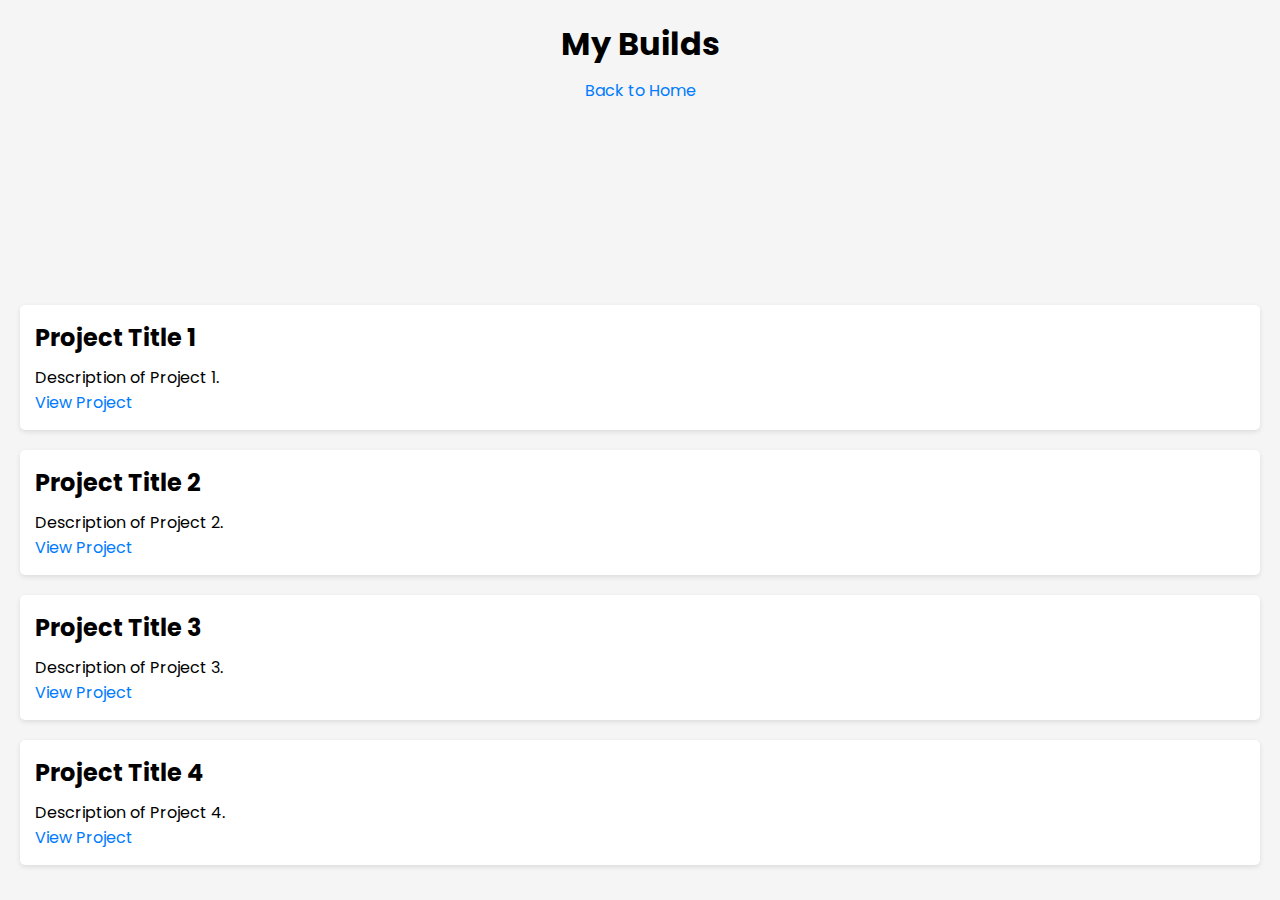
==== projects.html @ ed0cf13f "Create projects.html" ====
<!DOCTYPE html>
<html lang="en">
<head>
    <meta charset="UTF-8">
    <meta name="viewport" content="width=device-width, initial-scale=1.0">
    <title>My Builds | 𝐒𝐀𝐃𝐈𝐐</title>
    <link rel="stylesheet" href="src/style.css">
    <link rel="icon" href="https://img.freepik.com/premium-vector/sadek-arabic-golden-calligraphy-arabic-language-alphabet-dark-background_576092-929.jpg?w=740" type="image/x-icon">
    <link rel='stylesheet' href="https://fonts.googleapis.com/css2?family=Poppins:wght@300;400;600&display=swap">
</head>
<body>
    <div class="header">
        <h1>My Builds</h1>
        <a href="index.html" class="back-link">Back to Home</a>
    </div>
    
    <div class="projects-container">
        <div class="project">
            <h2>Project Title 1</h2>
            <p>Description of Project 1.</p>
            <a href="https://example.com/project1" target="_blank">View Project</a>
        </div>
        <div class="project">
            <h2>Project Title 2</h2>
            <p>Description of Project 2.</p>
            <a href="https://example.com/project2" target="_blank">View Project</a>
        </div>
        <div class="project">
            <h2>Project Title 3</h2>
            <p>Description of Project 3.</p>
            <a href="https://example.com/project3" target="_blank">View Project</a>
        </div>
        <div class="project">
            <h2>Project Title 4</h2>
            <p>Description of Project 4.</p>
            <a href="https://example.com/project4" target="_blank">View Project</a>
        </div>
    </div>

    <style>
        body {
            font-family: 'Poppins', sans-serif;
            background-color: #f5f5f5;
            margin: 0;
            padding: 20px;
        }
        .header {
            text-align: center;
            margin-bottom: 20px;
        }
        .back-link {
            display: inline-block;
            margin-top: 10px;
            text-decoration: none;
            color: #007BFF;
        }
        .projects-container {
            display: flex;
            flex-direction: column;
            gap: 20px;
        }
        .project {
            background: #fff;
            padding: 15px;
            border-radius: 5px;
            box-shadow: 0 2px 5px rgba(0, 0, 0, 0.1);
        }
        .project h2 {
            margin: 0 0 10px;
        }
        .project a {
            text-decoration: none;
            color: #007BFF;
        }
    </style>
</body>
</html>
---- src/style.css ----
@import url('https://fonts.googleapis.com/css2?family=Titillium+Web:ital@1&display=swap');
@import url('https://fonts.googleapis.com/icon?family=Material+Icons');
@import url('https://fonts.googleapis.com/css2?family=Space+Mono&display=swap');

* {
    padding: 0;
    margin: 0;
    box-sizing: border-box;
}

:root {
    -webkit-tap-highlight-color: #0000;
    -webkit-user-select: none; 
    -ms-user-select: none; 
    user-select: none;
}

body {
    background-position: center;
    background-repeat: no-repeat;
    background-size: 100%;
    -webkit-background-size: 100%;
    -moz-background-size: 100%;
    -o-background-size: 100%;
    overflow: hidden;
}

h1:hover {
    cursor: pointer;
    background-color: #e8e1ef;
    color: #100b16;
    border-radius: .25em;
    padding: 1rem 2rem;
    transition: all 300ms linear;
}

#check {
    display: none;
}

#particles-js {
    position: absolute;
    width: 100%;
    height: 100%;
    background-color: #100b16;
    background-repeat: no-repeat;
    background-size: 100%;
    background-position: 50% 50%;
    transition: all .3s;
}

.loader {
    position: fixed;
    z-index: 99999;
    background-color: #100b16;
    width: 100vw;
    height: 100vh;
    color: #e8e1ef;
    display: flex;
    opacity: 1;
    justify-content: center;
    align-items: center;
    font-family: 'Space Mono', monospace;
    font-size: 1.25rem;
    transition: all 300ms linear;
}

.modal{
    position: fixed;
    width: 100%;
    height: 100vh;
    background-color: #000000cc;
    z-index: -1;
    opacity: 0;
    transition: .5s;
    backdrop-filter: blur(5px);
}

.modal img{
    position: absolute;
    top: 25%;
    left: 50%;
    transform: translate(-50%, -50%) scale(.3);
    max-width: 100%;
    max-height: 100%;
    transition: .5s;
    border-radius: 5px;
}

.modal.show{
    opacity: 1;
    z-index: 99;
}

.modal.show img{
    top: 50%;
    transform: translate(-50%, -50%) scale(1);
}

.container {
    font-family: 'Poppins', sans-serif;
    padding: 20px;
    display: flex;
    justify-content: center;
    align-items: center;
    min-height: 100vh;
    transition: .3s;
}

.card {
    position: relative;
    width: 400px;
    border-radius: 10px;
    overflow: hidden;
    transition: .3s;
    --anim: none;
}

.card:before {
    content: '';
    position: absolute;
    width: 100%;
    height: 270px;
    top: 0;
    left: 0;
    clip-path: circle(400px at 50% -48.5%);
    transition: .3s;
    animation: var(--anim);
}

.header{
    position: relative;
    height: 265px;
    transition: .3s;
}

.mail {
    position: absolute;
    top: 1rem;
    right: 2rem;
    font-size: 1.5rem;
    opacity: .8;
    transition: .3s;
    z-index: 3;
    text-decoration: none;
}

.mail:hover {
    opacity: 1;
    transform: scale(1.07);
}

.hamburger-menu{
    position: relative;
    width: 21px;
    height: 16px;
    top: 1.4rem;
    left: 1.9rem;
    z-index: 3;
    cursor: pointer;
    transition: .3s;
    opacity: .8;
}

.hamburger-menu:hover{
    opacity: 1;
    position: relative;
    width: 25px;
}

.hamburger-menu .center{
    position: relative;
    height: 2px;
    width: 70%;
    top: 50%;
    transform: translateY(-50%);
    border-radius: 1px;
    transition: .3s;
}

.hamburger-menu:before, .hamburger-menu:after{
    content: '';
    position: absolute;
    width: 100%;
    height: 2px;
    border-radius: 1px;
    transition: .3s;
}

.hamburger-menu:before{
    top: 0;
}

.hamburger-menu:after{
    bottom: 0;
}

.main{
    position: absolute;
    width: 100%;
    height: 100%;
    top: 0;
    left: 0;
    display: flex;
    flex-direction: column;
    justify-content: center;
    align-items: center;
    transition: .3s;
}

.main .image{
    position: relative;
    width: 110px;
    height: 110px;
    border-radius: 50%;
    background: url('https://img.freepik.com/premium-vector/sadek-arabic-golden-calligraphy-arabic-language-alphabet-dark-background_576092-929.jpg?w=740') no-repeat center / cover;;
    margin-bottom: 2px;
    overflow: hidden;
    cursor: pointer;
    transition: border .3s;
}

.image .hover{
    color: #fff;
    position: absolute;
    width: 100%;
    height: 100%;
    top: 0;
    left: 0;
    display: flex;
    justify-content: center;
    align-items: center;
    transition: .5s;
    opacity: 0;
}

.image:hover .hover {
    opacity: 1;
}

.hover.active {
    opacity: 1;
}

.name {
    color: #fff;
    font-size: 1.2rem;
    font-weight: 500;
    line-height: 1;
    margin: 5px 0;
    transition: .3s;
}

.sub-name {
    color: #fff;
    font-family: 'Titillium Web', sans-serif;
    font-size: 1.2rem;
    opacity: .8;
    transition: .3s;
}

.content {
    display: flex;
    padding: 1.7rem 2.5rem 2.6rem 2.5rem;
    transition: .3s;
}

.right {
    padding-top: 1.5rem;
    display: flex;
    flex-direction: column;
    text-align: right;
    align-items: flex-end;
    justify-content: space-between;
    margin-left: 2.1rem;
    transition: .3s;
}

.number {
    color: #333;
    font-size: 2.1rem;
    font-weight: 200;
    line-height: 1.2;
    transition: .3s;
}

.number-title {
    color: #666;
    font-size: .55rem;
    font-weight: 400;
    line-height: 1;
    letter-spacing: 1px;
    text-transform: uppercase;
    transition: .3s;
}

.title {
    position: relative;
    font-weight: 500;
    font-size: 1.1rem;
    padding: 0 0 3px 0;
    margin-bottom: .9rem;
    display: inline-block;
    transition: .3s;
}

.title:after {
    content: '';
    position: absolute;
    height: 3px;
    width: 50%;
    border-radius: 1.5px;
    bottom: 0;
    left: 0;
}

.text {
    font-weight: 300;
    line-height: 1.7;
    transition: .3s;
}

.icons-container {
    padding: 1rem 0;
    transition: .3s;
}

.icon {
    font-size: 1.3rem;
    text-decoration: none;
    margin-right: 8px;
    transition: .3s;
}

.buttons-wrap {
    display: flex;
    margin-top: 5px;
    transition: .3s;
}

.follow-wrap, .share-wrap {
    flex: 4;
    display: flex;
    justify-content: center;
    align-items: center;
    transition: .3s;
}

.follow-wrap:hover, .share-wrap:hover {
    flex: 5;
}

.follow {
    padding: 9.6px 0;
    width: 100%;
    text-align: center;
    text-decoration: none;
    font-size: .7rem;
    letter-spacing: 1px;
    text-transform: uppercase;
    border-radius: 18.1px;
    margin-right: 3px;
    transition: .3s;
    animation: none;
}

.share {
    padding: 7.6px 0;
    width: 100%;
    text-decoration: none;
    text-align: center;
    font-size: .7rem;
    letter-spacing: 1px;
    text-transform: uppercase;
    margin-left: 3px;
    border-radius: 18.1px;
    transition: .3s;
}

.close {
    position: absolute;
    top: 1rem;
    right: 1rem;
    width: 30px;
    height: 30px;
    cursor: pointer;
    transition: .3s;
}

.close:before, .close:after {
    background-color: #fff;
    content: '';
    position: absolute;
    width: 100%;
    height: 3px;
    border-radius: 1.5px;
    top: 50%;
    left: 50%;
}

.close:before {
    transform: translate(-50%, -50%) rotate(45deg);
}

.close:after {
    transform: translate(-50%, -50%) rotate(135deg);
}

.close:hover {
    opacity: .5;
}

.sidebar {
    position: absolute;
    top: 50px;
    left: 15px;
    width: 45%;
    z-index: 1000;
    display: none;
    backdrop-filter: blur(12.5px);
    border-radius: 10px;
    border: 1px solid #00000025;
    transition: .3s;
}

.sidebar a {
    padding: 10px 15px;
    text-decoration: none;
    justify-content: center;
    display: flex;
    font-family: 'Poppins', sans-serif;
    transition: .3s;
}

.sidebar a:hover {
    transform: scale(1.2);
}

.dark .card {
    background-color: #00000060;
    box-shadow: 0 5px 15px 1px #0001;
    backdrop-filter: blur(10px);
}

.dark .card:before {
    background: #734f96;
}

.dark .mail {
    color: #1b262c;
}

.dark .hamburger-menu .center {
    background-color: #000;
}

.dark .hamburger-menu:before, .dark .hamburger-menu:after {
    background-color: #000;
}

.dark .main .image {
    border: 4px solid #24192f;
}

.dark .image .hover {
    background-color: #734f96a9;
}

.dark .title {
    color: #fff;
}

.dark .title:after {
    background-color: #fff;
}

.dark .text {
    color: #fff;
}

.dark .icon {
    color: #fff;
}

.dark .icon:hover {
    color: #734f96;
}

.dark .follow {
    background: #734f96;
    color: #000;
}

.dark .share {
    border: 2px solid #734f96;
    color: #734f96;
}

.dark .sidebar {
    background-color: #0005;
}

.dark .sidebar a {
    color: #fff;
}

.light .card{
    background-color: #ffffff60;
    box-shadow: 0 5px 15px 1px rgba(0, 0, 0, 0.1);
    backdrop-filter: blur(7.5px);
}

.light .card:before {
    background: linear-gradient(to top, #7F00FF, #E100FF);
}

.light .mail {
    color: #fff;
}

.light .hamburger-menu .center {
    background-color: #fff;
}

.light .hamburger-menu:before, .light .hamburger-menu:after {
    background-color: #fff;
}

.light .main .image {
    border: 4px solid #c300ff;
}

.light .image .hover {
    background: #9c00cc69;
}


.light .title {
    color: #555;
}

.light .title:after {
    background-color: #555;
}

.light .text {
    color: #666;
}

.light .icon {
    color: #c4c4c4;
}

.light .icon:hover {
    color: #9D4EDD;
}

.light .follow {
    background: linear-gradient(to right, #7F00FF, #E100FF);
    color: #fff;
}

.light .share {
    border: 2px solid #6200ffc0;
    color: #7F00FF;
}

.light .close:before, .light .close:after {
    background-color: #fff;
}

.light .sidebar a {
   color: #510080;
}

@media (max-width: 410px) {
    .content{
        flex-direction: column;
    }

    .right{
        flex-direction: row;
        text-align: center;
        justify-content: space-around;
        align-items: center;
        margin: 0;
    }
}

@media (max-width: 370px){
    .header{
        height: 230px;
    }

    .card:before{
        clip-path: circle(400px at 50% -74.5%);
        height: 230px;
    }

    .hamburger-menu{
        width: 16px;
        height: 12px;
        top: 1.1rem;
        left: 1.5rem;
    }

    .mail{
        font-size: 1.1rem;
        top: .75rem;
        right: 1.5rem;
    }

    .main .image{
        width: 90px;
        height: 90px;
        border-width: 3px;
    }

    .name, .sub-name{
        font-size: 1rem;
    }

    .content{
        padding: 1.2rem 1.8rem 1.8rem 1.8rem;
    }

    .number{
        font-size: 1.8rem;
    }

    .number-title{
        font-size: .4rem;
    }

    .right{
        padding-top: 1rem;
    }

    .title{
        font-size: .9rem;
        margin-bottom: .5rem;
    }

    .text{
        font-size: .8rem;
    }

    .icons-container{
        padding: .5rem 0;
    }

    .icon{
        font-size: 1.1rem;
    }

    .follow{
        padding: 7.6px 0;
        border-radius: 14.6px;
        font-size: .6rem;
    }

    .share{
        padding: 5.6px 0;
        border-radius: 14.6px;
        font-size: .6rem;
    }
}


.wrapper {
    position: absolute;
    left: 0;
    top: 20px;
    transform: scale(.8);
    margin-left: -75px;
}
.toggle {
    position: relative;
    display: inline-block;
    width: 100px;
    margin-left: 100px;
    padding: 5px;
    border-radius: 40px;
}
.toggle:before, .toggle:after {
    content: '';
    display: block;
}
.toggle:after {
    clear: both;
}
.toggle-bg {
    position: absolute;
    top: -5px;
    left: -5px;
    width: 100%;
    height: 100%;
    background-color: #e7bdffa1;
    border-radius: 40px;
    border: 5px solid #e0aaff;
    transition: all 300ms cubic-bezier(0.25, 0.46, 0.45, 0.94);
    backdrop-filter: blur(2.5px);
    transition: .3s;
}
.toggle-input {
    position: absolute;
    top: 0;
    left: 0;
    width: 100%;
    height: 100%;
    border: 1px solid red;
    border-radius: 40px;
    z-index: 2;
    opacity: 0;
    transition: .3s;
}
.toggle-switch {
    position: relative;
    width: 40px;
    height: 40px;
    margin-left: 50px;
    background-color: #f5eb42;
    border: 5px solid #e4c74d;
    border-radius: 50%;
    transition: all 300ms cubic-bezier(0.25, 0.46, 0.45, 0.94);
    transform: translate(-4px,-4px);
}
.toggle-switch-figure {
    position: absolute;
    bottom: -15px;
    left: -50px;
    display: block;
    width: 80px;
    height: 30px;
    border: 8px solid #d4d4d2;
    border-radius: 20px;
    background-color: #fff;
    transform: scale(0.4);
    transition: all 300ms cubic-bezier(0.25, 0.46, 0.45, 0.94);
}
.toggle-switch-figure:after {
    content: '';
    display: block;
    position: relative;
    top: -65px;
    right: -40px;
    width: 15px;
    height: 15px;
    border: 8px solid #d4d4d2;
    border-radius: 100%;
    border-right-color: transparent;
    border-bottom-color: transparent;
    transform: rotateZ(70deg);
    background-color: #fff;
}
.toggle-switch-figure:before {
    content: '';
    display: block;
    position: relative;
    top: -25px;
    right: -15px;
    width: 30px;
    height: 30px;
    border: 8px solid #d4d4d2;
    border-radius: 100%;
    border-right-color: transparent;
    border-bottom-color: transparent;
    transform: rotateZ(30deg);
    background-color: #fff;
}
.toggle-switch-figureAlt {
    content: '';
    position: absolute;
    top: 5px;
    left: 5px;
    width: 2px;
    height: 2px;
    background-color: #efeeda;
    border-radius: 100%;
    border: 4px solid #dee1c5;
    box-shadow: 42px -7px 0 -3px #fcfcfc, 65px -10px 0 -3px #fcfcfc, 54px 4px 0 -2px #fcfcfc, 70px 7px 0 -2px #fcfcfc, 55px 30px 0 -4px #fcfcfc, 44px 20px 0 -2px #fcfcfc, 65px 20px 0 -3px #fcfcfc;
    transition: all 0.12s cubic-bezier(0.25, 0.46, 0.45, 0.94);
    transform: scale(0);
}
.toggle-switch-figureAlt:before {
    content: '';
    position: absolute;
    top: -5px;
    left: 5px;
    width: 10px;
    height: 10px;
    background-color: #efeeda;
    border-radius: 100%;
    border: 2.5px solid #dee1c5;
}
.toggle-switch-figureAlt:after {
    content: '';
    position: absolute;
    top: 10px;
    width: 1.5px;
    height: 1,5px;
    background-color: #efeeda;
    border-radius: 100%;
    border: 2.5px solid #dee1c5;
}
.toggle-input:checked ~ .toggle-switch {
    margin-left: 0;
    border-color: #dee1c5;
    background-color: #fffdf2;
}
.toggle-input:checked ~ .toggle-bg {
    background-color: #2d1f3da1;
    border-color: #231830;
}
.toggle-input:checked ~ .toggle-switch .toggle-switch-figure {
    margin-left: 40px;
    opacity: 0;
    transform: scale(0.1);
}
.toggle-input:checked ~ .toggle-switch .toggle-switch-figureAlt {
    transform: scale(1);
}

@keyframes fadeIn {
    0% {
        opacity: 0; 
        display: none;
    }
    100% {
        opacity: 1;
        display: block;
        z-index: 1000;
    }
  }

@keyframes fadeOut {
    0% { 
        opacity: 1; 
        display: block;
    }
    100% { 
        opacity: 0; 
        display: none;
        z-index: 0;
    }
  }

@keyframes cardDarkGradient {
    0% {
        background-image: linear-gradient(to top, #7F00FF, #E100FF);
    }
    100% {
        background: #734f96;
    }
}

@keyframes cardLightGradient {
    0% {
        background: #734f96;
    }
    100% {
        background-image: linear-gradient(to top, #7F00FF, #E100FF);
    }
}

@keyframes followDarkGradient {
    0% {
        background-image: linear-gradient(to right, #7F00FF, #E100FF);
    }
    100% {
        background: #734f96;
    }
}

@keyframes followLightGradient {
    0% {
        background: #734f96;
    }
    100% {
        background-image: linear-gradient(to right, #7F00FF, #E100FF);
    }
}
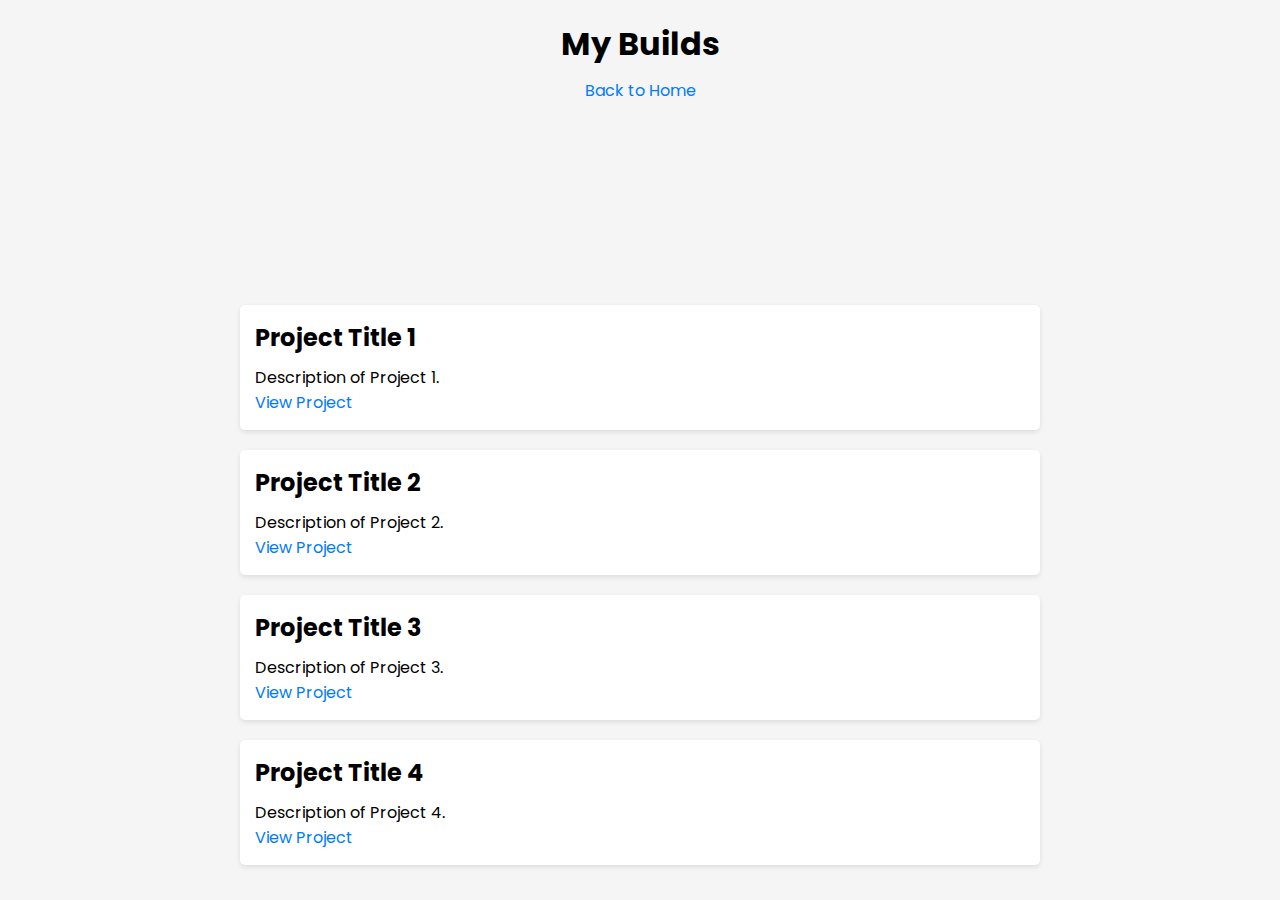
==== commit f80feceb: "Update projects.html" ====
--- a/projects.html
+++ b/projects.html
@@ -43,6 +43,7 @@
             background-color: #f5f5f5;
             margin: 0;
             padding: 20px;
+            box-sizing: border-box; /* Ensures padding is included in width/height */
         }
         .header {
             text-align: center;
@@ -58,12 +59,18 @@
             display: flex;
             flex-direction: column;
             gap: 20px;
+            max-width: 800px; /* Limit width for better readability */
+            margin: 0 auto; /* Center the container */
         }
         .project {
             background: #fff;
             padding: 15px;
             border-radius: 5px;
             box-shadow: 0 2px 5px rgba(0, 0, 0, 0.1);
+            transition: transform 0.3s; /* Add hover effect */
+        }
+        .project:hover {
+            transform: scale(1.02); /* Slightly enlarge on hover */
         }
         .project h2 {
             margin: 0 0 10px;
@@ -72,6 +79,14 @@
             text-decoration: none;
             color: #007BFF;
         }
+        @media (max-width: 600px) {
+            body {
+                padding: 10px; /* Adjust padding for smaller screens */
+            }
+            .projects-container {
+                padding: 0; /* Remove padding for small screens */
+            }
+        }
     </style>
 </body>
 </html>
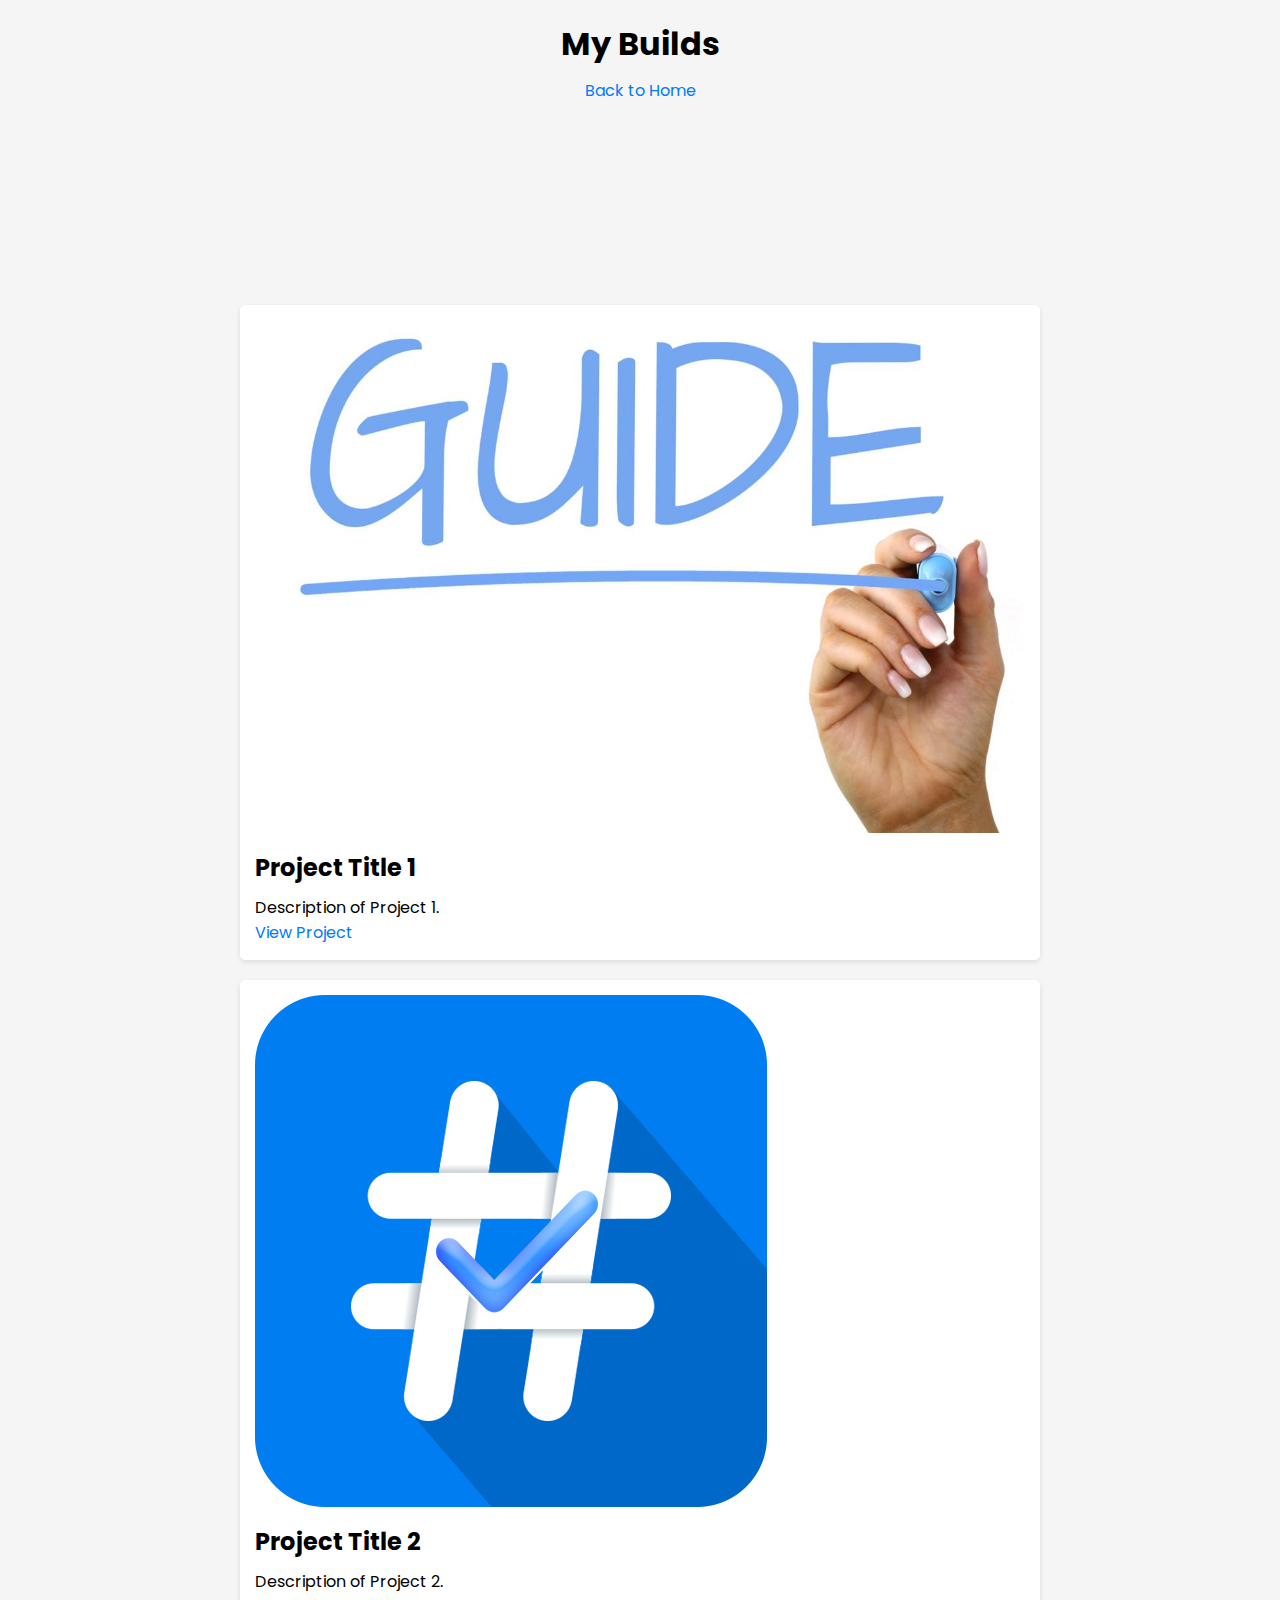
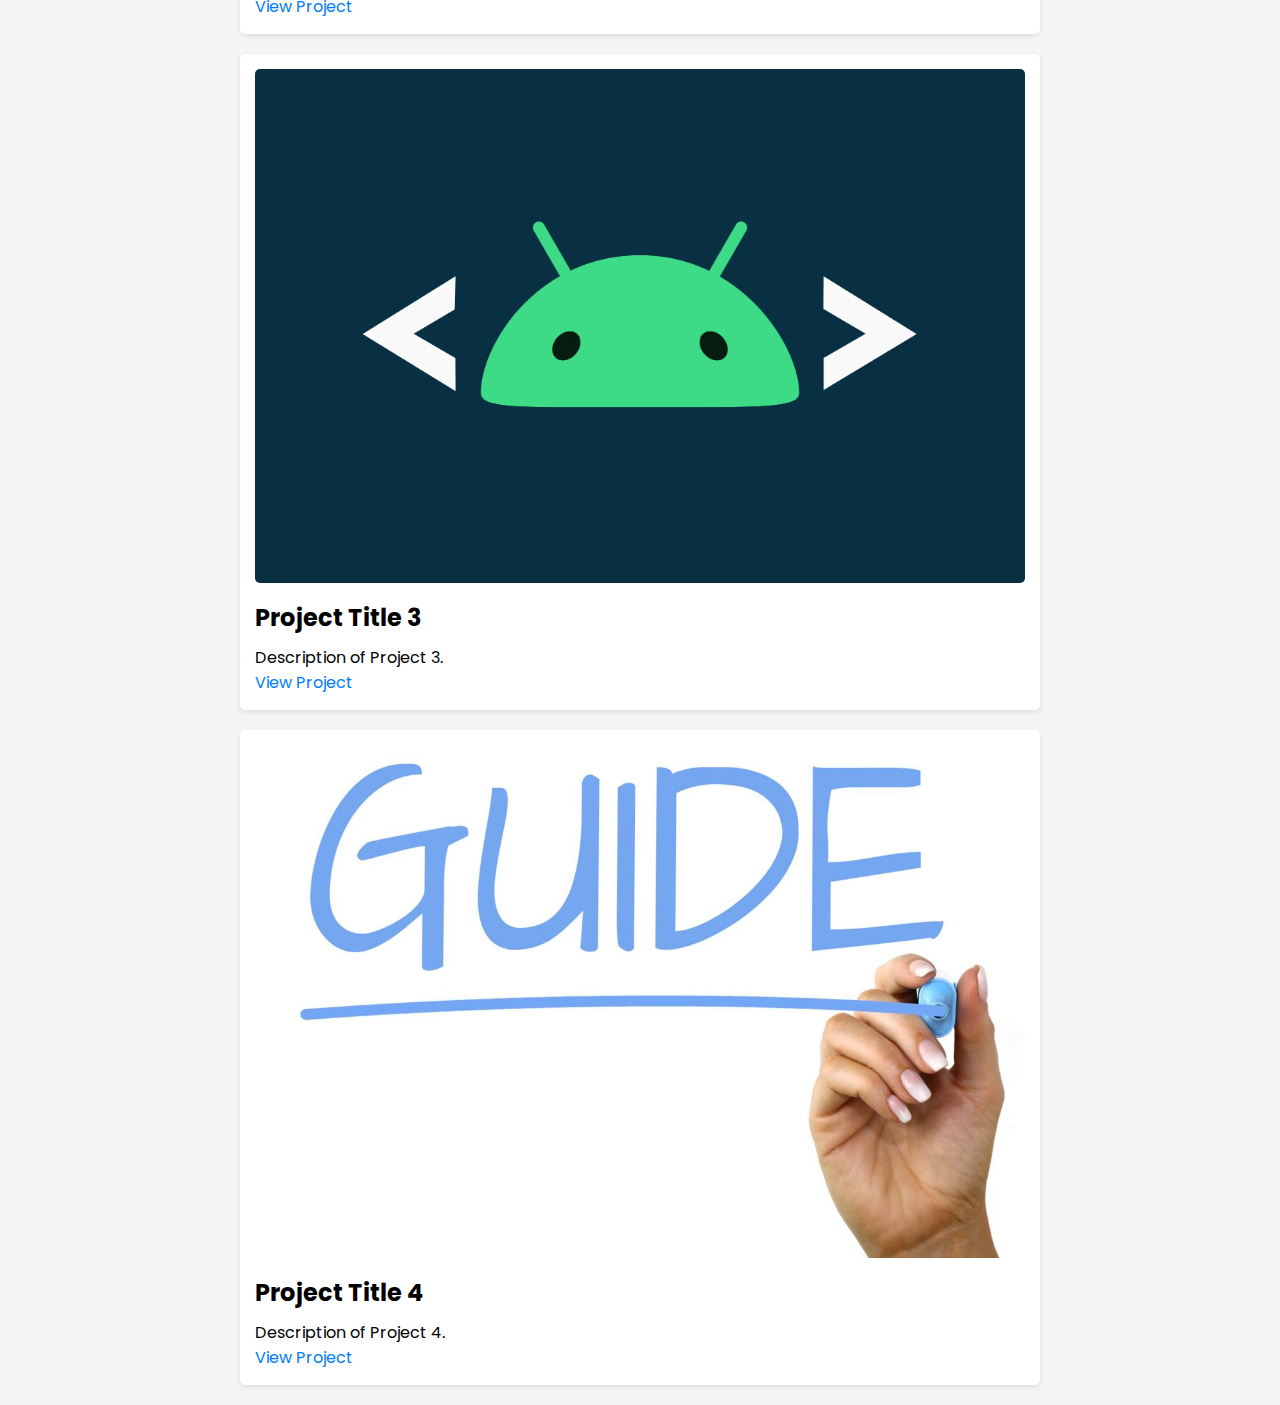
==== commit dedd418a: "Update projects.html" ====
--- a/projects.html
+++ b/projects.html
@@ -16,21 +16,25 @@
     
     <div class="projects-container">
         <div class="project">
+            <img src="src/image1.jpg" alt="Project 1" class="project-image">
             <h2>Project Title 1</h2>
             <p>Description of Project 1.</p>
             <a href="https://example.com/project1" target="_blank">View Project</a>
         </div>
         <div class="project">
+            <img src="src/image2.jpg" alt="Project 2" class="project-image">
             <h2>Project Title 2</h2>
             <p>Description of Project 2.</p>
             <a href="https://example.com/project2" target="_blank">View Project</a>
         </div>
         <div class="project">
+            <img src="src/image3.jpg" alt="Project 3" class="project-image">
             <h2>Project Title 3</h2>
             <p>Description of Project 3.</p>
             <a href="https://example.com/project3" target="_blank">View Project</a>
         </div>
         <div class="project">
+            <img src="src/image1.jpg" alt="Project 4" class="project-image">
             <h2>Project Title 4</h2>
             <p>Description of Project 4.</p>
             <a href="https://example.com/project4" target="_blank">View Project</a>
@@ -72,6 +76,12 @@
         .project:hover {
             transform: scale(1.02); /* Slightly enlarge on hover */
         }
+        .project-image {
+            max-width: 100%; /* Responsive image */
+            height: auto; /* Maintain aspect ratio */
+            border-radius: 5px; /* Optional: rounds image corners */
+            margin-bottom: 10px; /* Space between image and title */
+        }
         .project h2 {
             margin: 0 0 10px;
         }
